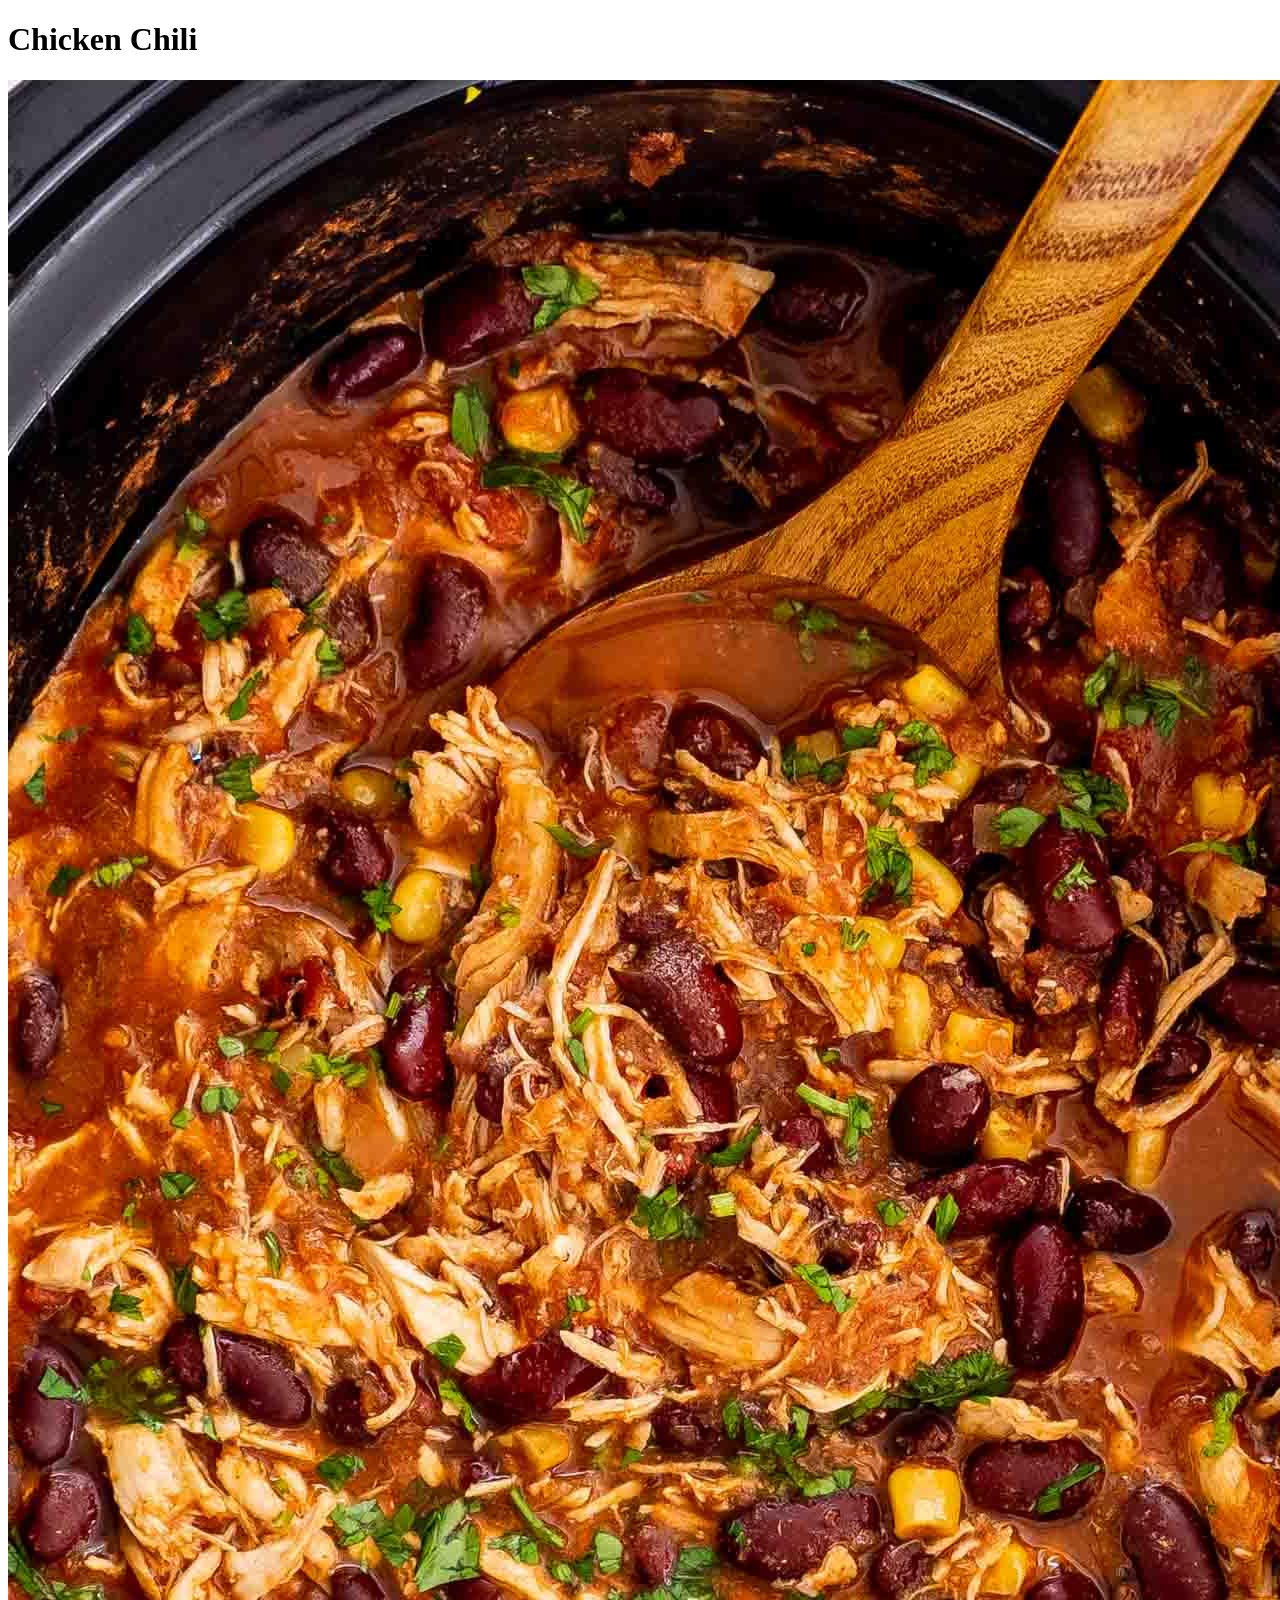
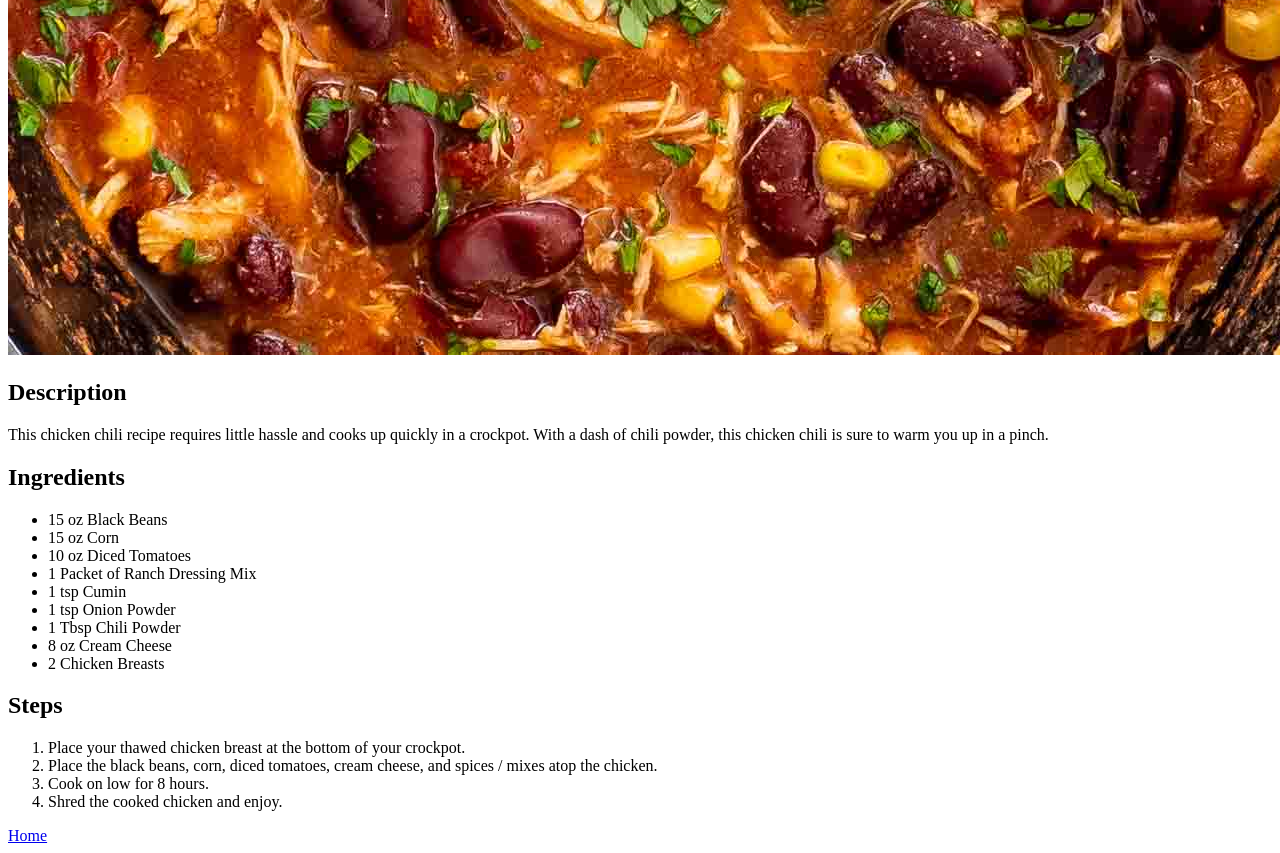
==== recipes/chicken-chili.html @ a8fd4f51 "Add initial pages and files This is the first version of the recipes project website." ====
<!DOCTYPE html>
<html lang="en">
<head>
    <meta charset="UTF-8">
    <meta name="viewport" content="width=device-width, initial-scale=1.0">
    <title>Chicken Chili</title>
</head>
<body>
    <h1>Chicken Chili</h1>

    <img src="chicken-chili.jpg" alt="Piping hot chicken chili.">

    <h2>Description</h2>
    <p>This chicken chili recipe requires little hassle and cooks up quickly in a crockpot. With a dash of chili powder, this chicken chili is sure to warm you up in a pinch.</p>

    <h2>Ingredients</h2>
    <ul>
        <li>15 oz Black Beans</li>
        <li>15 oz Corn</li>
        <li>10 oz Diced Tomatoes</li>
        <li>1 Packet of Ranch Dressing Mix</li>
        <li>1 tsp Cumin</li>
        <li>1 tsp Onion Powder</li>
        <li>1 Tbsp Chili Powder</li>
        <li>8 oz Cream Cheese</li>
        <li>2 Chicken Breasts</li>
    </ul>

    <h2>Steps</h2>
    <ol>
        <li>Place your thawed chicken breast at the bottom of your crockpot.</li>
        <li>Place the black beans, corn, diced tomatoes, cream cheese, and spices / mixes atop the chicken.</li>
        <li>Cook on low for 8 hours.</li>
        <li>Shred the cooked chicken and enjoy.</li>
    </ol>

    <a href="../index.html">Home</a>
</body>
</html>
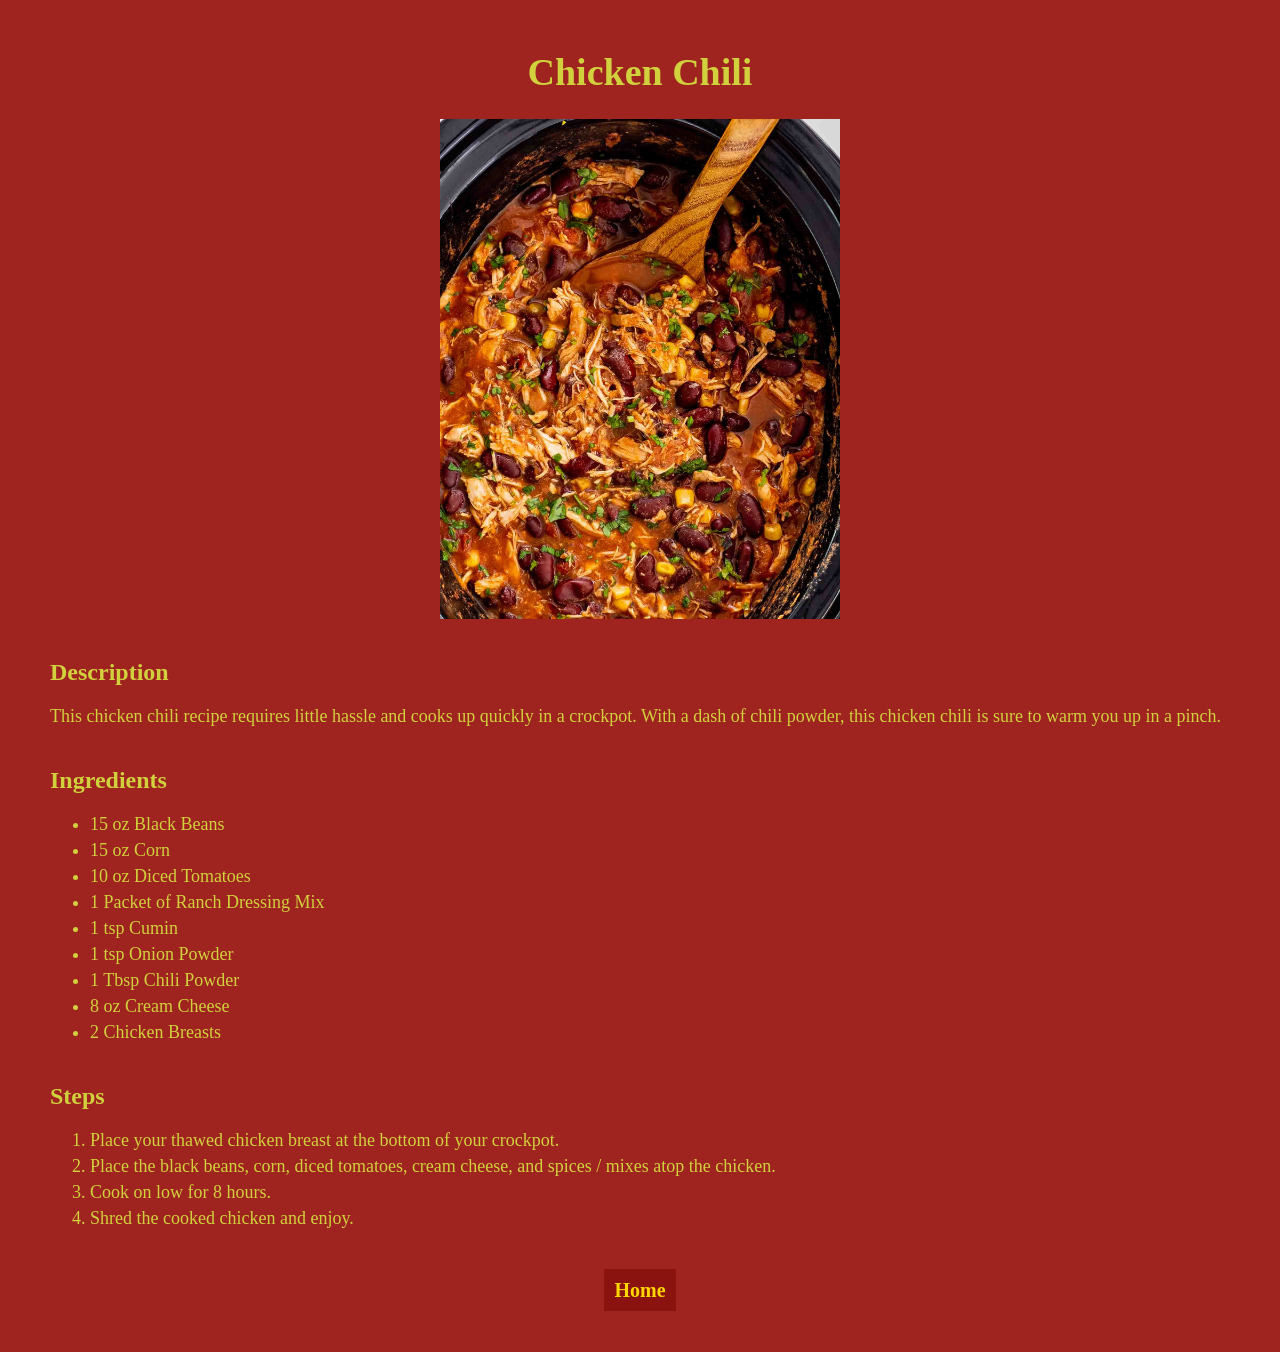
==== commit 31e64a8a: "Add basic css CSS has been added to the index and recipe pages via style.css" ====
--- a/recipes/chicken-chili.html
+++ b/recipes/chicken-chili.html
@@ -4,6 +4,7 @@
     <meta charset="UTF-8">
     <meta name="viewport" content="width=device-width, initial-scale=1.0">
     <title>Chicken Chili</title>
+    <link rel="stylesheet" href="../style.css">
 </head>
 <body>
     <h1>Chicken Chili</h1>
@@ -34,6 +35,8 @@
         <li>Shred the cooked chicken and enjoy.</li>
     </ol>
 
-    <a href="../index.html">Home</a>
+    <div class="nav-bottom">
+        <a href="../index.html">Home</a>
+    </div>
 </body>
 </html>
--- a/style.css
+++ b/style.css
@@ -0,0 +1,63 @@
+html {
+    background-color: #9f231f;
+}
+
+body {
+    margin: 50px;
+}
+
+h1 {
+    font-family:'Times New Roman', Times, serif;
+    color: #d1d13d;
+    font-size: 38px;
+    text-align: center;
+}
+
+h2 {
+    font-family:'Times New Roman', Times, serif;
+    color: #d1d13d;
+    margin-top: 40px;
+}
+
+p {
+    color: #d1d13d;
+    font-size: 18px;
+}
+
+ul {
+    color:  gold;
+}
+
+ol {
+    color:  gold;
+}
+
+li {
+    margin-bottom: 5px;
+    font-size: 18px;
+    color: #d1d13d;
+}
+
+a {
+    color: gold;
+}
+
+img {
+    width: 400px;
+    height: auto;
+    margin: 0 auto;
+    display: block;
+}
+
+.nav-bottom {
+    margin: 50px auto 10px;
+    text-align: center;
+}
+
+.nav-bottom a {
+    background-color: #8b130f;
+    padding: 10px;
+    font-size: 20px;
+    font-weight: bold;
+    text-decoration: none;
+}
